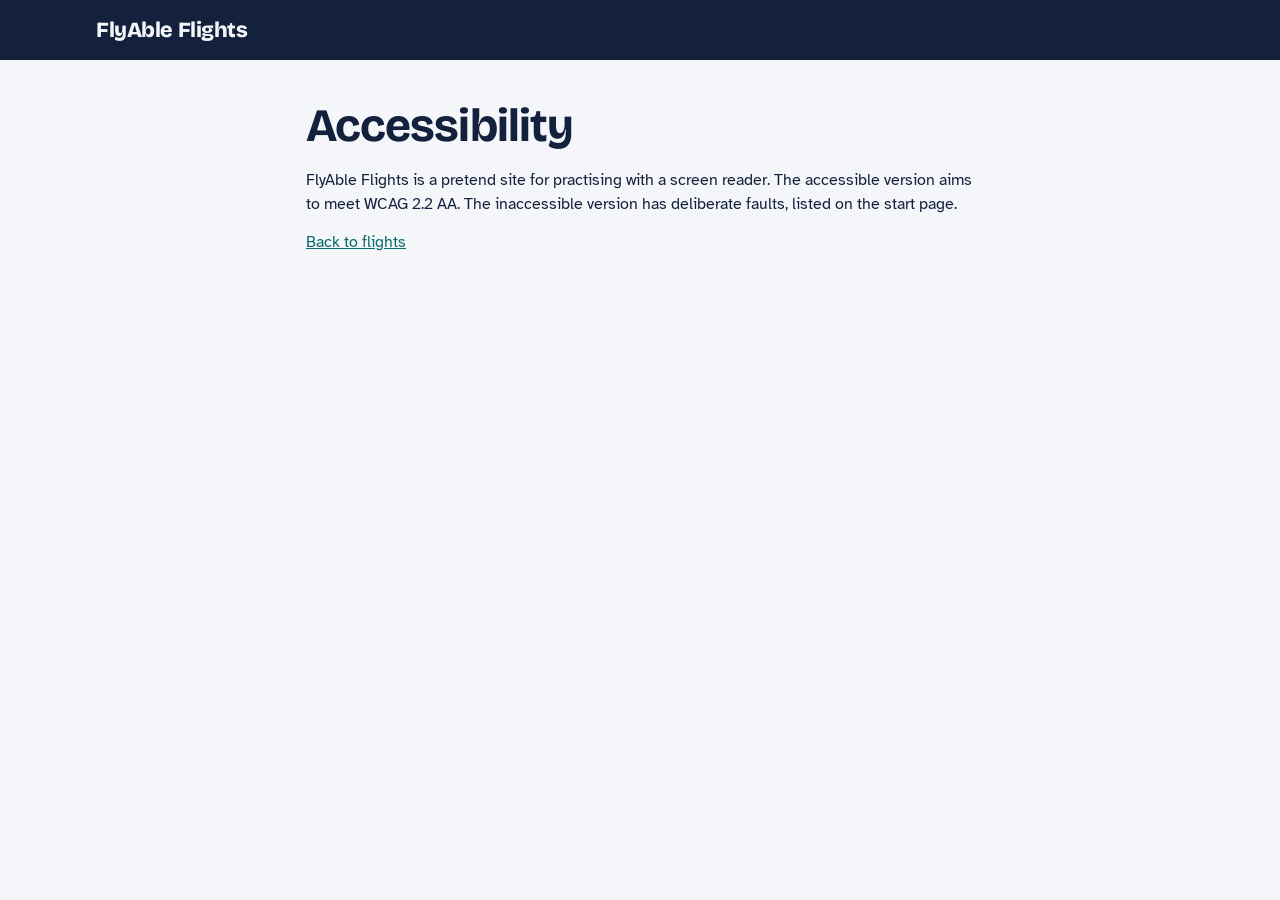
==== accessibility.html @ 93ddb494 "One way by default; real Hotels/Car hire pages; one heading per flight; drop Flight details; clear p" ====
<!doctype html>
<html lang="en-GB">
<head>
<meta charset="utf-8">
<meta name="viewport" content="width=device-width, initial-scale=1">
<title>Accessibility – FlyAble Flights</title>
<link rel="stylesheet" href="https://fonts.googleapis.com/css2?family=Atkinson+Hyperlegible:wght@400;700&family=Bricolage+Grotesque:opsz,wght@12..96,600;12..96,800&display=swap">
<link rel="stylesheet" href="styles.css">
<style>.simple { padding-block: 40px 60px; display: grid; gap: 14px; max-width: 70ch; }</style>
</head>
<body>
<header class="site-header"><div class="wrap"><a class="brand" href="index.html">FlyAble Flights</a></div></header>
<main id="main" class="wrap simple">
  <h1>Accessibility</h1>
  <p>FlyAble Flights is a pretend site for practising with a screen reader. The accessible version aims to meet WCAG 2.2 AA. The inaccessible version has deliberate faults, listed on the start page.</p>
  <p><a id="back" href="index.html">Back to flights</a></p>
</main>
<script>
  // Go back to whichever version of the flights page you came from
  try { const r = document.referrer; if (/\/(custom|broken)\.html/.test(r)) document.getElementById('back').href = r.split('#')[0]; } catch (e) {}
</script>
</body>
</html>
---- styles.css ----
/* Layout: navy header band, hero band holding the search card, then a two-column results area (filters + list) that stacks on phones. */
:root {
  --bg: #f4f6fa;
  --surface: #ffffff;
  --sunk: #eaeef5;
  --ink: #14213d;
  --muted: #4a5875;
  --line: #cdd5e3;
  --accent: #0b6b6b;
  --accent-soft: #dff1ef;
  --accent-ink: #ffffff;
  --gold: #8a5300;
  --danger: #b42318;
  --danger-soft: #fdecea;
  --ok: #17663a;
  --faint: #b3bccb;
  --band: #14213d;
  --band-ink: #f4f6fa;
  --band-muted: #b9c4da;
  --focus: #c2410c;
  --shadow: 0 10px 30px rgba(20, 33, 61, .12);
  --font-display: "Bricolage Grotesque", "Avenir Next", "Segoe UI", sans-serif;
  --font-body: "Atkinson Hyperlegible", "Segoe UI", Verdana, sans-serif;
  --radius: 10px;
}
@media (prefers-color-scheme: dark) {
  :root:not([data-theme="light"]) {
    --bg: #0e1524; --surface: #162036; --sunk: #1c2842; --ink: #e8edf6; --muted: #a9b5cb; --line: #2e3d5f;
    --accent: #4fd1c5; --accent-soft: #143a3d; --accent-ink: #0e1524; --gold: #f5b94a; --danger: #ff8f84; --danger-soft: #3a1c1f;
    --ok: #6ee7a0; --faint: #4a5672; --band: #0a1020; --band-ink: #e8edf6; --band-muted: #9aa6bf; --focus: #fbbf24;
    --shadow: 0 10px 30px rgba(0, 0, 0, .45); color-scheme: dark;
  }
}
:root[data-theme="dark"] {
  --bg: #0e1524; --surface: #162036; --sunk: #1c2842; --ink: #e8edf6; --muted: #a9b5cb; --line: #2e3d5f;
  --accent: #4fd1c5; --accent-soft: #143a3d; --accent-ink: #0e1524; --gold: #f5b94a; --danger: #ff8f84; --danger-soft: #3a1c1f;
  --ok: #6ee7a0; --faint: #4a5672; --band: #0a1020; --band-ink: #e8edf6; --band-muted: #9aa6bf; --focus: #fbbf24;
  --shadow: 0 10px 30px rgba(0, 0, 0, .45); color-scheme: dark;
}

*, *::before, *::after { box-sizing: border-box; }
html { -webkit-text-size-adjust: 100%; }
body { margin: 0; background: var(--bg); color: var(--ink); font-family: var(--font-body); font-size: 1rem; line-height: 1.5; }
img { max-width: 100%; }
[hidden] { display: none !important; }
a { color: var(--accent); }
h1, h2, h3, .h1, .h2, .h3 { font-family: var(--font-display); line-height: 1.15; text-wrap: balance; margin: 0; }
h1, .h1 { font-size: clamp(1.9rem, 4.5vw, 2.9rem); font-weight: 700; letter-spacing: -.02em; }
h2, .h2 { font-size: 1.45rem; font-weight: 700; }
h3, .h3 { font-size: 1.08rem; font-weight: 700; }
p { margin: 0; }

.wrap { max-width: 1120px; margin: 0 auto; padding-left: max(16px, env(safe-area-inset-left, 0px)); padding-right: max(16px, env(safe-area-inset-right, 0px)); }
.vh { position: absolute !important; width: 1px; height: 1px; padding: 0; margin: -1px; overflow: hidden; clip: rect(0 0 0 0); white-space: nowrap; border: 0; }

:focus-visible { outline: 3px solid var(--focus); outline-offset: 2px; }
.no-focus *:focus, .no-focus *:focus-visible { outline: none !important; }

.skip { position: absolute; left: 12px; top: -60px; z-index: 50; background: var(--surface); color: var(--ink); padding: 10px 14px; border-radius: 8px; font-weight: 700; }
.skip:focus { top: 12px; }

/* Practice banner */
.practice { background: var(--accent-soft); color: var(--ink); font-size: .9rem; }
.practice .wrap { display: flex; flex-wrap: wrap; gap: 6px 16px; align-items: center; justify-content: space-between; padding-block: 8px; }
.practice strong { font-weight: 700; }

/* Header */
.site-header { background: var(--band); color: var(--band-ink); }
.site-header .wrap { display: flex; flex-wrap: wrap; align-items: center; justify-content: space-between; gap: 12px 24px; padding-block: 14px; }
.brand { display: inline-flex; align-items: center; gap: 10px; color: var(--band-ink); text-decoration: none; font-family: var(--font-display); font-weight: 800; font-size: 1.35rem; letter-spacing: -.02em; }
.brand svg { flex: none; }
.site-nav ul, .site-nav .navlist { display: flex; flex-wrap: wrap; gap: 4px 18px; list-style: none; margin: 0; padding: 0; }
.site-nav a, .site-nav .navitem { color: var(--band-ink); text-decoration: none; font-weight: 700; padding: 4px 0; border-bottom: 2px solid transparent; cursor: pointer; }
.site-nav a[aria-current="page"], .site-nav .navitem.current { border-bottom-color: var(--accent); }
.site-nav a:hover, .site-nav .navitem:hover { border-bottom-color: var(--band-muted); }

/* Hero */
.hero { background: var(--band); color: var(--band-ink); padding-block: 28px 96px; }
.hero .wrap { display: grid; gap: 10px; }
.hero .lede { color: var(--band-muted); max-width: 60ch; font-size: 1.08rem; }
.eyebrow { font-size: .78rem; letter-spacing: .12em; text-transform: uppercase; color: var(--band-muted); font-weight: 700; }

/* Search card */
.search-wrap { margin-top: -72px; }
.search-card { background: var(--surface); border-radius: 14px; box-shadow: var(--shadow); padding: 20px; display: grid; gap: 18px; border: 1px solid var(--line); }
.row { display: flex; flex-wrap: wrap; gap: 14px; align-items: flex-end; }
.row-top { justify-content: space-between; align-items: center; }
fieldset { border: 0; margin: 0; padding: 0; min-width: 0; }
legend, .legend { font-weight: 700; padding: 0; margin-bottom: 6px; font-size: .95rem; }

.seg { display: inline-flex; flex-wrap: wrap; gap: 6px; }
.seg label, .seg .opt { display: inline-flex; align-items: center; gap: 8px; padding: 7px 14px; border: 1px solid var(--line); border-radius: 999px; cursor: pointer; background: var(--surface); font-weight: 700; font-size: .95rem; }
.seg input { accent-color: var(--accent); width: 1.05rem; height: 1.05rem; margin: 0; }
.seg label:has(input:checked), .seg .opt[aria-checked="true"], .seg .opt.on { border-color: var(--accent); background: var(--accent-soft); }

.dot { width: 1.05rem; height: 1.05rem; border-radius: 50%; border: 2px solid var(--muted); display: inline-grid; place-items: center; flex: none; }
[aria-checked="true"] > .dot, .on > .dot { border-color: var(--accent); }
[aria-checked="true"] > .dot::after, .on > .dot::after { content: ""; width: .5rem; height: .5rem; border-radius: 50%; background: var(--accent); }

.route { display: grid; grid-template-columns: minmax(0, 1fr) auto minmax(0, 1fr); gap: 8px; align-items: end; flex: 2 1 380px; }
.field { display: grid; gap: 5px; min-width: 0; flex: 1 1 160px; position: relative; }
.field > label, .field > .label { font-weight: 700; font-size: .92rem; }
.hint { color: var(--muted); font-size: .85rem; }
.control, select.control, input.control { width: 100%; font: inherit; color: var(--ink); background: var(--surface); border: 1.5px solid var(--muted); border-radius: 8px; padding: 10px 12px; min-height: 46px; }
.control[aria-invalid="true"], .control.bad { border-color: var(--danger); box-shadow: 0 0 0 1px var(--danger); }
.control.btnlike { text-align: left; cursor: pointer; display: flex; align-items: center; justify-content: space-between; gap: 8px; }
.control.btnlike::after { content: ""; width: 8px; height: 8px; border-right: 2px solid var(--muted); border-bottom: 2px solid var(--muted); transform: rotate(45deg) translateY(-3px); flex: none; }
.control.cal-btn::after { display: none; }
.field-error { color: var(--danger); font-weight: 700; font-size: .88rem; }

.swap { width: 46px; height: 46px; border-radius: 50%; border: 1.5px solid var(--line); background: var(--surface); color: var(--ink); display: grid; place-items: center; cursor: pointer; }
.swap:hover { border-color: var(--accent); }

.options { display: flex; flex-wrap: wrap; gap: 10px 22px; align-items: center; }
.chk { display: inline-flex; align-items: center; gap: 9px; cursor: pointer; }
.chk input { accent-color: var(--accent); width: 1.15rem; height: 1.15rem; margin: 0; }
.box { width: 1.2rem; height: 1.2rem; border: 2px solid var(--muted); border-radius: 4px; display: inline-grid; place-items: center; flex: none; background: var(--surface); }
[aria-checked="true"] > .box, .on > .box { background: var(--accent); border-color: var(--accent); }
[aria-checked="true"] > .box::after, .on > .box::after { content: ""; width: .32rem; height: .62rem; border: solid var(--accent-ink); border-width: 0 2.5px 2.5px 0; transform: rotate(45deg) translate(-1px, -1px); }

.switch-track { width: 2.6rem; height: 1.45rem; border-radius: 999px; background: var(--muted); position: relative; flex: none; transition: background .15s; }
.switch-track::after { content: ""; position: absolute; top: 3px; left: 3px; width: calc(1.45rem - 6px); height: calc(1.45rem - 6px); border-radius: 50%; background: var(--surface); transition: transform .15s; }
[aria-checked="true"] > .switch-track, .on > .switch-track { background: var(--accent); }
[aria-checked="true"] > .switch-track::after, .on > .switch-track::after { transform: translateX(1.15rem); }
input.native-switch { accent-color: var(--accent); width: 1.15rem; height: 1.15rem; }

.btn { font: inherit; font-weight: 700; border-radius: 8px; padding: 11px 20px; min-height: 46px; cursor: pointer; border: 1.5px solid transparent; display: inline-flex; align-items: center; justify-content: center; gap: 8px; text-decoration: none; }
.btn-primary { background: var(--accent); color: var(--accent-ink); }
.btn-primary:hover { filter: brightness(1.08); }
.btn-secondary { background: var(--surface); color: var(--ink); border-color: var(--line); }
.btn-secondary:hover { border-color: var(--accent); }
.btn-search { flex: 0 0 auto; min-width: 180px; font-size: 1.05rem; }

.error-summary { border: 2px solid var(--danger); background: var(--danger-soft); border-radius: var(--radius); padding: 14px 16px; display: grid; gap: 6px; }
.error-summary ul { margin: 0; padding-left: 1.2rem; }
.error-summary a { color: var(--danger); font-weight: 700; }
.vague-error { color: var(--danger); font-size: .9rem; }

/* Popovers */
.pop { position: absolute; z-index: 30; top: calc(100% + 6px); left: 0; min-width: 100%; background: var(--surface); border: 1px solid var(--line); border-radius: var(--radius); box-shadow: var(--shadow); padding: 6px; }
.listbox { list-style: none; margin: 0; padding: 4px; max-height: 260px; overflow: auto; }
.listbox [role="option"], .listbox .optrow { padding: 9px 10px; border-radius: 6px; cursor: pointer; display: flex; justify-content: space-between; gap: 12px; }
.listbox .code { color: var(--muted); font-variant-numeric: tabular-nums; }
.listbox [aria-selected="true"], .listbox .active, .listbox .optrow:hover, .listbox [role="option"]:hover { background: var(--accent-soft); }
.listbox .active, .listbox [role="option"].active { outline: 2px solid var(--accent); outline-offset: -2px; }
.pax-pop { width: min(340px, calc(100vw - 32px)); padding: 16px; display: grid; gap: 14px; }
.counter { display: flex; justify-content: space-between; align-items: center; gap: 12px; }
.counter .who { display: grid; }
.stepper { display: inline-flex; align-items: center; gap: 8px; }
.step-btn { width: 36px; height: 36px; border-radius: 50%; border: 1.5px solid var(--line); background: var(--surface); color: var(--ink); font-size: 1.2rem; font-weight: 700; display: grid; place-items: center; cursor: pointer; line-height: 1; }
.step-val { min-width: 2.2ch; text-align: center; font-weight: 700; font-variant-numeric: tabular-nums; padding: 4px; border-radius: 6px; }
input.num { width: 5.5rem; }

/* Calendar */
.cal { position: absolute; z-index: 40; top: calc(100% + 6px); left: 0; width: min(330px, calc(100vw - 32px)); background: var(--surface); border: 1px solid var(--line); border-radius: 12px; box-shadow: var(--shadow); padding: 14px; display: grid; gap: 10px; }
.cal-head { display: flex; align-items: center; justify-content: space-between; gap: 8px; }
.cal-nav { width: 36px; height: 36px; border-radius: 50%; border: 1.5px solid var(--line); background: var(--surface); color: var(--ink); display: grid; place-items: center; cursor: pointer; font-size: 1.1rem; font-weight: 700; }
.cal table { border-collapse: collapse; width: 100%; table-layout: fixed; }
.cal th { font-size: .78rem; color: var(--muted); font-weight: 700; padding: 4px 0; text-align: center; }
.cal td { text-align: center; padding: 2px; }
.cal .day { display: grid; place-items: center; height: 38px; border-radius: 8px; cursor: pointer; font-variant-numeric: tabular-nums; }
.cal td[role="gridcell"], .cal .day { border-radius: 8px; }
.cal td[role="gridcell"] { height: 40px; cursor: pointer; font-variant-numeric: tabular-nums; }
.cal td[role="gridcell"]:hover, .cal .day:hover { background: var(--accent-soft); }
.cal [aria-selected="true"], .cal .day.sel { background: var(--accent); color: var(--accent-ink); font-weight: 700; }
.cal [aria-disabled="true"], .cal .day.off { color: var(--faint); cursor: not-allowed; text-decoration: line-through; }
.cal [aria-current="date"], .cal .day.today { box-shadow: inset 0 0 0 2px var(--gold); }
.cal-foot { display: flex; justify-content: space-between; align-items: center; gap: 8px; font-size: .85rem; color: var(--muted); }

/* Results */
.results { padding-block: 40px 24px; }
.results-head { display: flex; flex-wrap: wrap; gap: 8px 20px; align-items: baseline; justify-content: space-between; margin-bottom: 16px; }
.status { color: var(--muted); font-weight: 700; }
.layout { display: grid; grid-template-columns: 270px minmax(0, 1fr); gap: 24px; align-items: start; }
@media (max-width: 860px) { .layout { grid-template-columns: minmax(0, 1fr); } }
.filters { background: var(--surface); border: 1px solid var(--line); border-radius: 12px; padding: 6px 16px; }
.filters > h2, .filters > .h2 { font-size: 1.1rem; padding: 12px 0 6px; }
.facet { border-top: 1px solid var(--line); }
.facet:first-of-type { border-top: 0; }
.facet summary, .acc-btn { list-style: none; cursor: pointer; display: flex; justify-content: space-between; align-items: center; gap: 10px; padding: 12px 0; font-weight: 700; font-family: var(--font-display); font-size: 1rem; width: 100%; background: none; border: 0; color: var(--ink); text-align: left; }
.facet summary::-webkit-details-marker { display: none; }
.facet summary::after, .acc-btn::after { content: ""; width: 8px; height: 8px; border-right: 2px solid var(--muted); border-bottom: 2px solid var(--muted); transform: rotate(45deg); transition: transform .15s; flex: none; }
.facet[open] summary::after, .acc-btn[aria-expanded="true"]::after, .acc-btn.open::after { transform: rotate(-135deg); }
.facet-body { display: grid; gap: 10px; padding-bottom: 14px; }
.facet-body fieldset { display: grid; gap: 10px; }
.range-row { display: grid; gap: 6px; }
input[type="range"] { width: 100%; accent-color: var(--accent); }
.slider { position: relative; height: 32px; cursor: pointer; touch-action: none; }
.slider-track { position: absolute; left: 0; right: 0; top: 13px; height: 6px; border-radius: 3px; background: var(--sunk); }
.slider-fill { position: absolute; left: 0; top: 13px; height: 6px; border-radius: 3px; background: var(--accent); }
.slider-thumb { position: absolute; top: 5px; width: 22px; height: 22px; margin-left: -11px; border-radius: 50%; background: var(--surface); border: 3px solid var(--accent); }
.value-out { font-weight: 700; }

.sort { display: flex; flex-wrap: wrap; gap: 0; border: 1px solid var(--line); border-radius: 12px; overflow: hidden; background: var(--surface); margin-bottom: 14px; }
.sort > * { flex: 1 1 0; }
.sort label, .sort [role="tab"], .sort .tab { display: grid; gap: 2px; padding: 12px 14px; cursor: pointer; border-right: 1px solid var(--line); text-align: left; }
.sort > *:last-child { border-right: 0; }
.sort .t { font-weight: 700; font-family: var(--font-display); }
.sort .s { color: var(--muted); font-size: .88rem; font-variant-numeric: tabular-nums; }
.sort label:has(input:checked), .sort [aria-selected="true"], .sort .tab.on { background: var(--accent-soft); box-shadow: inset 0 -3px 0 var(--accent); }
.sort input { accent-color: var(--accent); }
.sort fieldset { display: flex; flex-wrap: wrap; width: 100%; }
.sort fieldset > label { flex: 1 1 0; }

.flist { list-style: none; margin: 0; padding: 0; display: grid; gap: 12px; }
.card { background: var(--surface); border: 1px solid var(--line); border-radius: 12px; padding: 16px; display: grid; grid-template-columns: minmax(0, 1fr) auto; gap: 12px 20px; }
@media (max-width: 560px) { .card { grid-template-columns: minmax(0, 1fr); } }
.card-main { display: grid; gap: 10px; min-width: 0; }
.carrier { display: flex; align-items: center; gap: 10px; }
.carrier img { width: 40px; height: 40px; border-radius: 10px; flex: none; }
.carrier img.wide { width: 150px; }
.carrier .fno { color: var(--muted); font-size: .88rem; }
.leg { display: grid; grid-template-columns: auto minmax(0, 1fr) auto; gap: 12px; align-items: center; }
.leg .t { font-family: var(--font-display); font-size: 1.35rem; font-weight: 700; font-variant-numeric: tabular-nums; }
.leg .ap { color: var(--muted); font-size: .85rem; }
.leg .mid { display: grid; justify-items: center; gap: 2px; font-size: .85rem; color: var(--muted); text-align: center; }
.leg .line { width: 100%; height: 2px; background: var(--line); position: relative; }
.leg .line.stops::after { content: ""; position: absolute; left: 50%; top: -3px; width: 8px; height: 8px; margin-left: -4px; border-radius: 50%; background: var(--gold); }
.direct { color: var(--ok); font-weight: 700; }
.plus1 { font-size: .75rem; vertical-align: super; color: var(--gold); font-weight: 700; }
.card-side { display: grid; gap: 8px; align-content: center; justify-items: end; text-align: right; }
@media (max-width: 560px) { .card-side { justify-items: stretch; text-align: left; grid-template-columns: 1fr auto; align-items: center; } }
.price { font-family: var(--font-display); font-size: 1.6rem; font-weight: 800; color: var(--gold); font-variant-numeric: tabular-nums; }
.price-note { color: var(--muted); font-size: .82rem; }
.more summary, .more-btn { cursor: pointer; color: var(--accent); font-weight: 700; display: inline-flex; align-items: center; gap: 6px; background: none; border: 0; padding: 0; font: inherit; font-weight: 700; }
.more-body { margin-top: 8px; padding: 12px; background: var(--sunk); border-radius: 8px; display: grid; gap: 4px; font-size: .92rem; }
.more-body dl { display: grid; grid-template-columns: auto minmax(0, 1fr); gap: 4px 14px; margin: 0; }
.more-body dt { color: var(--muted); }
.more-body dd { margin: 0; }
.empty { background: var(--surface); border: 1px dashed var(--line); border-radius: 12px; padding: 24px; display: grid; gap: 8px; }

/* Dialog */
dialog.modal, .modal { border: 0; padding: 0; border-radius: 14px; background: var(--surface); color: var(--ink); box-shadow: var(--shadow); width: min(560px, calc(100vw - 32px)); max-height: calc(100vh - 32px); overflow: auto; }
dialog.modal::backdrop { background: rgba(10, 16, 32, .6); }
.backdrop { position: fixed; inset: 0; background: rgba(10, 16, 32, .6); z-index: 60; display: grid; place-items: center; padding: 16px; }
.backdrop .modal { position: relative; }
.modal-head { display: flex; justify-content: space-between; align-items: flex-start; gap: 12px; padding: 18px 20px 12px; border-bottom: 1px solid var(--line); }
.modal-body { padding: 16px 20px 20px; display: grid; gap: 16px; }
.icon-btn { width: 40px; height: 40px; border-radius: 50%; border: 1.5px solid var(--line); background: var(--surface); color: var(--ink); display: grid; place-items: center; cursor: pointer; flex: none; font-size: 1.3rem; line-height: 1; }
.trip-sum { background: var(--sunk); border-radius: 8px; padding: 12px; display: grid; gap: 2px; font-size: .95rem; }
.stack { display: grid; gap: 10px; }
.total { display: flex; justify-content: space-between; align-items: baseline; gap: 12px; border-top: 1px solid var(--line); padding-top: 12px; }
.total .price { font-size: 1.4rem; }
.confirm { display: grid; gap: 12px; padding: 24px 20px; }
.ref { font-family: var(--font-display); font-size: 1.6rem; font-weight: 800; letter-spacing: .04em; color: var(--accent); }

/* FAQ */
.faq { padding-block: 24px 48px; }
.faq-list { display: grid; gap: 0; background: var(--surface); border: 1px solid var(--line); border-radius: 12px; padding: 4px 18px; margin-top: 14px; }
.faq-item { border-top: 1px solid var(--line); }
.faq-item:first-child { border-top: 0; }
.faq-item summary { list-style: none; }
.faq-item summary::-webkit-details-marker { display: none; }
.faq-body { padding: 0 0 14px; color: var(--muted); max-width: 70ch; }

/* Footer */
.site-footer { background: var(--band); color: var(--band-muted); padding-block: 28px; font-size: .9rem; }
.site-footer .wrap { display: flex; flex-wrap: wrap; gap: 12px 28px; justify-content: space-between; }
.site-footer a, .site-footer .link { color: var(--band-ink); cursor: pointer; }
.foot-links { display: flex; flex-wrap: wrap; gap: 8px 18px; list-style: none; margin: 0; padding: 0; }

/* Cookie banner (inaccessible version only) */
.cookie { position: fixed; left: 0; right: 0; bottom: 0; z-index: 55; background: var(--surface); border-top: 1px solid var(--line); box-shadow: var(--shadow); padding-bottom: env(safe-area-inset-bottom, 0px); }
.cookie .wrap { display: flex; flex-wrap: wrap; gap: 10px 18px; align-items: center; justify-content: space-between; padding-block: 12px; }
.lowc { color: var(--faint); }

/* Calendar with prices */
.cal { width: min(380px, calc(100vw - 32px)); }
.cal-app { display: grid; gap: 10px; }
.cal-month-h { text-align: center; }
.cal-jumps { display: flex; flex-wrap: wrap; gap: 8px; justify-content: space-between; }
.cal-jumps .cal-cheap-btn { flex: 1 1 auto; min-height: 38px; padding: 6px 12px; font-size: .9rem; }
@media (max-width: 640px) {
  .cal { position: fixed; top: auto; left: max(8px, env(safe-area-inset-left, 0px)); right: max(8px, env(safe-area-inset-right, 0px)); bottom: calc(8px + env(safe-area-inset-bottom, 0px)); width: auto; max-height: calc(100vh - 24px); overflow: auto; z-index: 70; }
}
.cal-step { font-family: var(--font-display); font-weight: 700; font-size: 1.1rem; }
.cal-keys { font-size: .85rem; color: var(--muted); background: var(--sunk); border-radius: 8px; padding: 8px 10px; }
.cal .cal-head { flex-wrap: wrap; }
.cal .cal-head .h3 { order: -1; flex-basis: 100%; text-align: center; }
.cal-month-btn { min-height: 38px; padding: 6px 12px; font-size: .9rem; }
.cal-month-btn:disabled { opacity: .45; cursor: not-allowed; }
.cal-foot { justify-content: flex-end; flex-wrap: wrap; }
/* Spoken text for each day: invisible but covering the whole day, so VoiceOver's cursor and clicks land on the day itself */
/* Safari does not reliably let a table cell anchor positioned content, so each day has its own positioned box */
.cal .cell { position: relative; display: block; }
.cal .sr { position: absolute; inset: 0; overflow: hidden; opacity: 0; white-space: nowrap; font-size: 1rem; color: transparent; pointer-events: none; }
.cal td[role="gridcell"] { position: relative; height: 50px; padding: 3px 0; line-height: 1.15; vertical-align: middle; }
.cal .dn { display: block; font-weight: 700; }
.cal .dp { display: block; font-size: .7rem; color: var(--muted); font-variant-numeric: tabular-nums; min-height: 1em; }
.cal .dp.low { color: var(--ok); font-weight: 700; }
.cal .dp.high { color: var(--danger); }
.cal [aria-selected="true"] .dp { color: var(--accent-ink); }
.cal td.in-range { background: var(--accent-soft); border-radius: 0; }
.cal-legend { display: flex; gap: 16px; font-size: .8rem; color: var(--muted); }
.cal-legend .lg::before { content: ""; display: inline-block; width: .6rem; height: .6rem; border-radius: 50%; margin-right: 6px; background: currentColor; }
.cal-legend .low { color: var(--ok); }
.cal-legend .high { color: var(--danger); }
.cal .day.low { box-shadow: inset 0 -3px 0 var(--ok); }
.cal .day.high { box-shadow: inset 0 -3px 0 var(--danger); }

/* Cookie banner at the top of the page */
.cookie.inline { position: static; box-shadow: none; border-top: 0; border-bottom: 1px solid var(--line); padding-bottom: 0; }
.cookie-text { display: grid; gap: 4px; max-width: 70ch; }
.cookie-actions { display: flex; flex-wrap: wrap; gap: 8px; align-items: center; }
.cookie-text:focus { outline: none; }
.cookie-text:focus-visible { outline: 3px solid var(--focus); outline-offset: 4px; }

/* Cookie preferences */
.prefs { display: grid; }
.pref { display: grid; grid-template-columns: minmax(0, 1fr) auto; gap: 2px 16px; align-items: center; padding: 12px 0; border-top: 1px solid var(--line); }
.pref:first-child { border-top: 0; }
.pref > label, .pref > .label { font-weight: 700; }
.pref > .hint { grid-column: 1 / -1; }
.pref .chk[role="switch"], .pref .chk.sw { justify-self: end; }
.pref [aria-disabled="true"], .pref .locked { opacity: .6; cursor: not-allowed; }

/* Tooltip and toggletip */
.tip-wrap { position: relative; display: inline-flex; align-items: center; gap: 8px; }
.tip-btn { width: 26px; height: 26px; border-radius: 50%; border: 1.5px solid var(--muted); background: var(--surface); color: var(--ink); display: inline-grid; place-items: center; font: inherit; font-weight: 700; font-size: .85rem; line-height: 1; cursor: pointer; padding: 0; flex: none; }
.tip-btn:hover { border-color: var(--accent); }
.tip-btn svg { width: 14px; height: 14px; }
.tip { position: absolute; z-index: 45; bottom: calc(100% + 8px); left: 0; width: max-content; max-width: min(260px, calc(100vw - 32px)); background: var(--ink); color: var(--bg); padding: 8px 12px; border-radius: 8px; font-size: .88rem; line-height: 1.4; box-shadow: var(--shadow); font-weight: 400; }
.tip[popover] { position: fixed; inset: auto; margin: 0; border: 0; }

/* Save a flight */
.card-actions { display: flex; gap: 8px; align-items: center; justify-content: flex-end; }
.save-btn { width: 46px; height: 46px; border-radius: 8px; border: 1.5px solid var(--line); background: var(--surface); color: var(--ink); display: grid; place-items: center; cursor: pointer; padding: 0; flex: none; }
.save-btn:hover { border-color: var(--accent); }
.save-btn svg { width: 22px; height: 22px; }
.save-btn svg path { fill: none; stroke: currentColor; stroke-width: 2; }
.save-btn[aria-pressed="true"], .save-btn.on { color: var(--danger); border-color: var(--danger); }
.save-btn[aria-pressed="true"] svg path, .save-btn.on svg path { fill: currentColor; }
.saved-note { font-size: .82rem; color: var(--ok); font-weight: 700; }

/* Popular destinations carousel */
.dest { padding-block: 16px 24px; }
.dest-head { display: flex; flex-wrap: wrap; justify-content: space-between; align-items: flex-end; gap: 10px 16px; margin-bottom: 14px; }
.dest-head > div:first-child { display: grid; gap: 4px; }
.dest-controls { display: flex; gap: 8px; align-items: center; flex-wrap: wrap; }
.dest-controls .btn { min-height: 36px; padding: 6px 14px; font-size: .9rem; }
.dest-count { color: var(--muted); font-weight: 700; font-variant-numeric: tabular-nums; }
.dest-track { display: flex; overflow-x: auto; scroll-snap-type: x mandatory; gap: 16px; list-style: none; margin: 0; padding: 0 0 8px; scroll-behavior: smooth; }
.dest-track > .dest-slide { flex: 0 0 100%; scroll-snap-align: start; }
.dest-track:focus-visible { outline-offset: 4px; border-radius: 12px; }
.dest-stack { display: grid; }
.dest-stack > .dest-slide { grid-area: 1 / 1; }
.dest-stack.fade > .dest-slide { opacity: 0; pointer-events: none; transition: opacity .4s; }
.dest-stack.fade > .dest-slide.on { opacity: 1; pointer-events: auto; }
.dest-card { background: var(--surface); border: 1px solid var(--line); border-radius: 12px; overflow: hidden; display: grid; grid-template-columns: minmax(0, 1.15fr) minmax(0, 1fr); height: 100%; }
@media (max-width: 640px) { .dest-card { grid-template-columns: minmax(0, 1fr); } }
.dest-card img { width: 100%; height: 100%; aspect-ratio: 16 / 9; object-fit: cover; display: block; }
.dest-body { padding: 20px; display: grid; gap: 8px; align-content: center; justify-items: start; }
.dest-region { font-size: .78rem; letter-spacing: .1em; text-transform: uppercase; font-weight: 700; color: var(--muted); }
.dest-price { color: var(--muted); }
.dest-price strong { color: var(--gold); font-family: var(--font-display); font-size: 1.3rem; }

@media (prefers-reduced-motion: reduce) { * { transition: none !important; animation: none !important; } }

/* Plain calendar: browser dialog, ordinary table, a real button for each day */
dialog.modal.cal-dialog { width: min(860px, calc(100vw - 16px)); }
.cal-months { display: flex; flex-wrap: wrap; gap: 24px; }
.cal-month { flex: 1 1 320px; min-width: 0; }
.cal-month .cal-month-h { margin: 0 0 6px; }
.cal-plain { gap: 12px; }
.cal-table { width: 100%; border-collapse: collapse; table-layout: fixed; font-variant-numeric: tabular-nums; }
.cal-table th { font-size: .78rem; color: var(--muted); font-weight: 700; padding: 4px 0; text-align: center; }
.cal-table td { padding: 2px; text-align: center; }
.cal-table .day { position: relative; width: 100%; min-height: 50px; display: grid; place-items: center; align-content: center; border: 0; border-radius: 8px; background: none; color: var(--ink); font: inherit; padding: 4px 0; line-height: 1.15; }
.cal-table button.day { cursor: pointer; }
.cal-table button.day:hover { background: var(--accent-soft); }
.cal-table .day .dn { font-weight: 700; }
.cal-table .day .dp { font-size: .7rem; color: var(--muted); }
.cal-table .day.low .dp { color: var(--ok); font-weight: 700; }
.cal-table .day.high .dp { color: var(--danger); }
.cal-table .day.in-range { background: var(--accent-soft); }
.cal-table .day.sel { background: var(--accent); color: var(--accent-ink); }
.cal-table .day.sel .dp { color: var(--accent-ink); }
.cal-table .day.past { color: var(--faint); }
.cal-table .day.past .dn { font-weight: 400; text-decoration: line-through; }
/* From / To results: a list of real buttons */
.place-results { padding: 4px; }
.place-results .listbox { padding: 0; }
.place-results button.optrow { width: 100%; font: inherit; color: var(--ink); background: none; border: 0; text-align: left; }
.place-results button.optrow:hover, .place-results button.optrow:focus { background: var(--accent-soft); }
.place-results button.optrow:focus-visible { outline: 2px solid var(--accent); outline-offset: -2px; }
/* Cheapest day line under each month heading */
.cal-month-cheap { margin: 0 0 8px; text-align: center; font-size: .9rem; color: var(--muted); }
.cal-month-cheap .cal-go { font: inherit; font-weight: 700; color: var(--ok); background: none; border: 0; padding: 2px 4px; text-decoration: underline; cursor: pointer; border-radius: 4px; }
.cal-month-cheap .cal-go:hover, .cal-month-cheap .cal-go:focus { background: var(--accent-soft); }
/* Inaccessible version: the calendar opens as a non-modal pop-up, floating in the middle of the screen */
dialog.modal.cal-float[open] { position: fixed; inset: 0; margin: auto; height: fit-content; z-index: 60; }
/* Results: a heading straight before the list, and cards that lead with price and departure time */
.list-h { font-size: 1.15rem; margin: 14px 0 10px; }
.card-h { margin: 0; font-size: 1rem; font-weight: 400; line-height: 1.5; }
.card-h .price-note { margin: 0 10px 0 6px; }
.card-h .price { line-height: 1.1; }
.card-h .card-dep { font-family: var(--font-display); font-weight: 700; font-size: 1.05rem; color: var(--ink); }
.carrier .aname { font-weight: 700; }
.step-btn[aria-disabled="true"] { opacity: .45; cursor: default; }
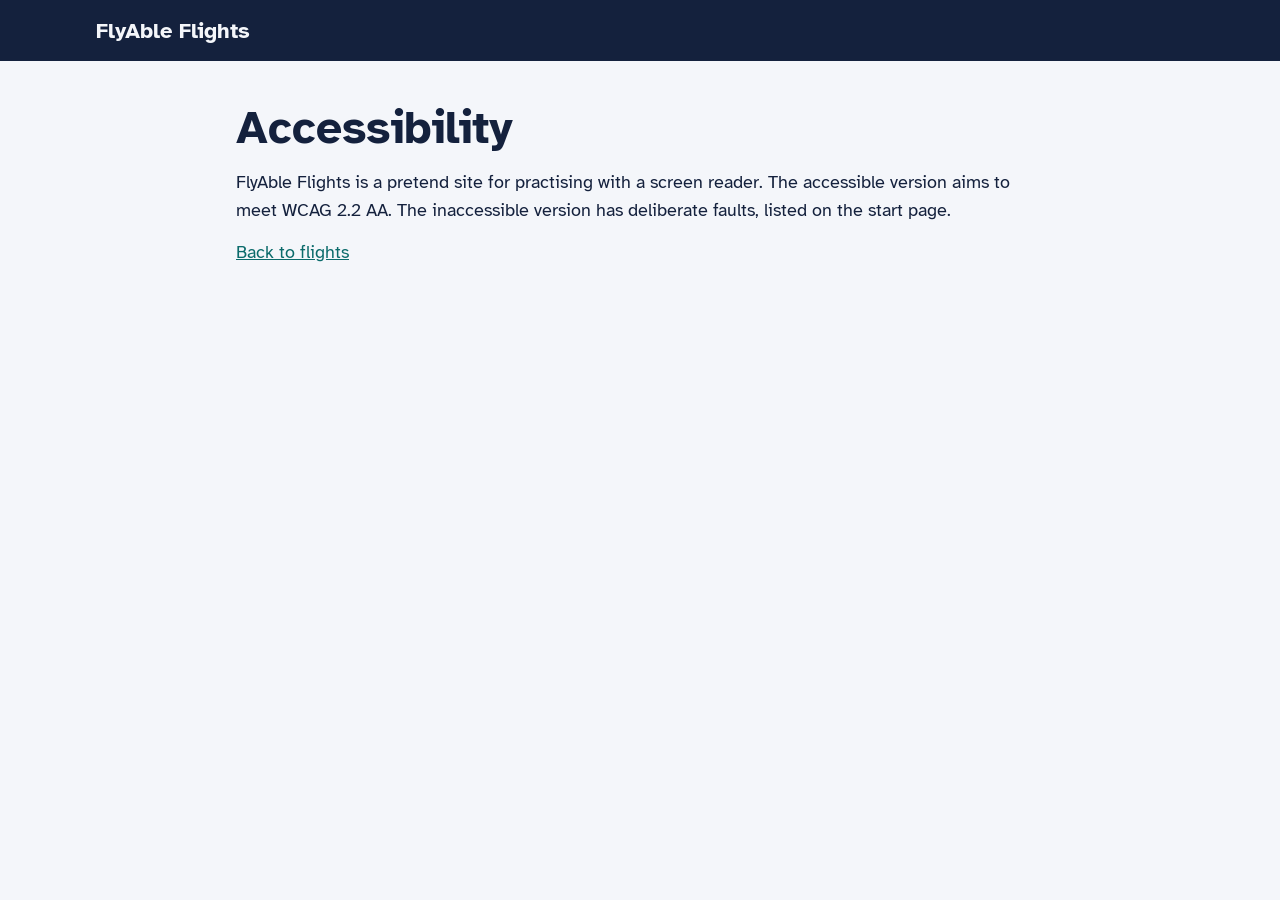
==== commit 49309fd8: "Easier-to-read text: Atkinson Hyperlegible throughout, hosted with the site; larger small text; no t" ====
--- a/accessibility.html
+++ b/accessibility.html
@@ -4,7 +4,6 @@
 <meta charset="utf-8">
 <meta name="viewport" content="width=device-width, initial-scale=1">
 <title>Accessibility – FlyAble Flights</title>
-<link rel="stylesheet" href="https://fonts.googleapis.com/css2?family=Atkinson+Hyperlegible:wght@400;700&family=Bricolage+Grotesque:opsz,wght@12..96,600;12..96,800&display=swap">
 <link rel="stylesheet" href="styles.css">
 <style>.simple { padding-block: 40px 60px; display: grid; gap: 14px; max-width: 70ch; }</style>
 </head>
--- a/styles.css
+++ b/styles.css
@@ -1,3 +1,8 @@
+/* Atkinson Hyperlegible (Braille Institute, SIL Open Font License), hosted with the site so it loads even where Google Fonts is blocked */
+@font-face { font-family: "Atkinson Hyperlegible"; font-style: normal; font-weight: 400; font-display: swap; src: url("fonts/atkinson-hyperlegible-latin-400-normal.woff2") format("woff2"); }
+@font-face { font-family: "Atkinson Hyperlegible"; font-style: italic; font-weight: 400; font-display: swap; src: url("fonts/atkinson-hyperlegible-latin-400-italic.woff2") format("woff2"); }
+@font-face { font-family: "Atkinson Hyperlegible"; font-style: normal; font-weight: 700; font-display: swap; src: url("fonts/atkinson-hyperlegible-latin-700-normal.woff2") format("woff2"); }
+@font-face { font-family: "Atkinson Hyperlegible"; font-style: italic; font-weight: 700; font-display: swap; src: url("fonts/atkinson-hyperlegible-latin-700-italic.woff2") format("woff2"); }
 /* Layout: navy header band, hero band holding the search card, then a two-column results area (filters + list) that stacks on phones. */
 :root {
   --bg: #f4f6fa;
@@ -19,7 +24,7 @@
   --band-muted: #b9c4da;
   --focus: #c2410c;
   --shadow: 0 10px 30px rgba(20, 33, 61, .12);
-  --font-display: "Bricolage Grotesque", "Avenir Next", "Segoe UI", sans-serif;
+  --font-display: "Atkinson Hyperlegible", "Segoe UI", Verdana, sans-serif;
   --font-body: "Atkinson Hyperlegible", "Segoe UI", Verdana, sans-serif;
   --radius: 10px;
 }
@@ -40,12 +45,12 @@
 
 *, *::before, *::after { box-sizing: border-box; }
 html { -webkit-text-size-adjust: 100%; }
-body { margin: 0; background: var(--bg); color: var(--ink); font-family: var(--font-body); font-size: 1rem; line-height: 1.5; }
+body { margin: 0; background: var(--bg); color: var(--ink); font-family: var(--font-body); font-size: 1.125rem; line-height: 1.55; }
 img { max-width: 100%; }
 [hidden] { display: none !important; }
 a { color: var(--accent); }
 h1, h2, h3, .h1, .h2, .h3 { font-family: var(--font-display); line-height: 1.15; text-wrap: balance; margin: 0; }
-h1, .h1 { font-size: clamp(1.9rem, 4.5vw, 2.9rem); font-weight: 700; letter-spacing: -.02em; }
+h1, .h1 { font-size: clamp(1.9rem, 4.5vw, 2.9rem); font-weight: 700; letter-spacing: 0; }
 h2, .h2 { font-size: 1.45rem; font-weight: 700; }
 h3, .h3 { font-size: 1.08rem; font-weight: 700; }
 p { margin: 0; }
@@ -67,7 +72,7 @@
 /* Header */
 .site-header { background: var(--band); color: var(--band-ink); }
 .site-header .wrap { display: flex; flex-wrap: wrap; align-items: center; justify-content: space-between; gap: 12px 24px; padding-block: 14px; }
-.brand { display: inline-flex; align-items: center; gap: 10px; color: var(--band-ink); text-decoration: none; font-family: var(--font-display); font-weight: 800; font-size: 1.35rem; letter-spacing: -.02em; }
+.brand { display: inline-flex; align-items: center; gap: 10px; color: var(--band-ink); text-decoration: none; font-family: var(--font-display); font-weight: 800; font-size: 1.35rem; letter-spacing: 0; }
 .brand svg { flex: none; }
 .site-nav ul, .site-nav .navlist { display: flex; flex-wrap: wrap; gap: 4px 18px; list-style: none; margin: 0; padding: 0; }
 .site-nav a, .site-nav .navitem { color: var(--band-ink); text-decoration: none; font-weight: 700; padding: 4px 0; border-bottom: 2px solid transparent; cursor: pointer; }
@@ -78,7 +83,7 @@
 .hero { background: var(--band); color: var(--band-ink); padding-block: 28px 96px; }
 .hero .wrap { display: grid; gap: 10px; }
 .hero .lede { color: var(--band-muted); max-width: 60ch; font-size: 1.08rem; }
-.eyebrow { font-size: .78rem; letter-spacing: .12em; text-transform: uppercase; color: var(--band-muted); font-weight: 700; }
+.eyebrow { font-size: .9rem; letter-spacing: .06em; text-transform: uppercase; color: var(--band-muted); font-weight: 700; }
 
 /* Search card */
 .search-wrap { margin-top: -72px; }
@@ -100,13 +105,13 @@
 .route { display: grid; grid-template-columns: minmax(0, 1fr) auto minmax(0, 1fr); gap: 8px; align-items: end; flex: 2 1 380px; }
 .field { display: grid; gap: 5px; min-width: 0; flex: 1 1 160px; position: relative; }
 .field > label, .field > .label { font-weight: 700; font-size: .92rem; }
-.hint { color: var(--muted); font-size: .85rem; }
+.hint { color: var(--muted); font-size: .95rem; }
 .control, select.control, input.control { width: 100%; font: inherit; color: var(--ink); background: var(--surface); border: 1.5px solid var(--muted); border-radius: 8px; padding: 10px 12px; min-height: 46px; }
 .control[aria-invalid="true"], .control.bad { border-color: var(--danger); box-shadow: 0 0 0 1px var(--danger); }
 .control.btnlike { text-align: left; cursor: pointer; display: flex; align-items: center; justify-content: space-between; gap: 8px; }
 .control.btnlike::after { content: ""; width: 8px; height: 8px; border-right: 2px solid var(--muted); border-bottom: 2px solid var(--muted); transform: rotate(45deg) translateY(-3px); flex: none; }
 .control.cal-btn::after { display: none; }
-.field-error { color: var(--danger); font-weight: 700; font-size: .88rem; }
+.field-error { color: var(--danger); font-weight: 700; font-size: .95rem; }
 
 .swap { width: 46px; height: 46px; border-radius: 50%; border: 1.5px solid var(--line); background: var(--surface); color: var(--ink); display: grid; place-items: center; cursor: pointer; }
 .swap:hover { border-color: var(--accent); }
@@ -156,7 +161,7 @@
 .cal-head { display: flex; align-items: center; justify-content: space-between; gap: 8px; }
 .cal-nav { width: 36px; height: 36px; border-radius: 50%; border: 1.5px solid var(--line); background: var(--surface); color: var(--ink); display: grid; place-items: center; cursor: pointer; font-size: 1.1rem; font-weight: 700; }
 .cal table { border-collapse: collapse; width: 100%; table-layout: fixed; }
-.cal th { font-size: .78rem; color: var(--muted); font-weight: 700; padding: 4px 0; text-align: center; }
+.cal th { font-size: .9rem; color: var(--muted); font-weight: 700; padding: 4px 0; text-align: center; }
 .cal td { text-align: center; padding: 2px; }
 .cal .day { display: grid; place-items: center; height: 38px; border-radius: 8px; cursor: pointer; font-variant-numeric: tabular-nums; }
 .cal td[role="gridcell"], .cal .day { border-radius: 8px; }
@@ -165,7 +170,7 @@
 .cal [aria-selected="true"], .cal .day.sel { background: var(--accent); color: var(--accent-ink); font-weight: 700; }
 .cal [aria-disabled="true"], .cal .day.off { color: var(--faint); cursor: not-allowed; text-decoration: line-through; }
 .cal [aria-current="date"], .cal .day.today { box-shadow: inset 0 0 0 2px var(--gold); }
-.cal-foot { display: flex; justify-content: space-between; align-items: center; gap: 8px; font-size: .85rem; color: var(--muted); }
+.cal-foot { display: flex; justify-content: space-between; align-items: center; gap: 8px; font-size: .95rem; color: var(--muted); }
 
 /* Results */
 .results { padding-block: 40px 24px; }
@@ -196,7 +201,7 @@
 .sort label, .sort [role="tab"], .sort .tab { display: grid; gap: 2px; padding: 12px 14px; cursor: pointer; border-right: 1px solid var(--line); text-align: left; }
 .sort > *:last-child { border-right: 0; }
 .sort .t { font-weight: 700; font-family: var(--font-display); }
-.sort .s { color: var(--muted); font-size: .88rem; font-variant-numeric: tabular-nums; }
+.sort .s { color: var(--muted); font-size: .95rem; font-variant-numeric: tabular-nums; }
 .sort label:has(input:checked), .sort [aria-selected="true"], .sort .tab.on { background: var(--accent-soft); box-shadow: inset 0 -3px 0 var(--accent); }
 .sort input { accent-color: var(--accent); }
 .sort fieldset { display: flex; flex-wrap: wrap; width: 100%; }
@@ -209,19 +214,19 @@
 .carrier { display: flex; align-items: center; gap: 10px; }
 .carrier img { width: 40px; height: 40px; border-radius: 10px; flex: none; }
 .carrier img.wide { width: 150px; }
-.carrier .fno { color: var(--muted); font-size: .88rem; }
+.carrier .fno { color: var(--muted); font-size: .95rem; }
 .leg { display: grid; grid-template-columns: auto minmax(0, 1fr) auto; gap: 12px; align-items: center; }
 .leg .t { font-family: var(--font-display); font-size: 1.35rem; font-weight: 700; font-variant-numeric: tabular-nums; }
-.leg .ap { color: var(--muted); font-size: .85rem; }
-.leg .mid { display: grid; justify-items: center; gap: 2px; font-size: .85rem; color: var(--muted); text-align: center; }
+.leg .ap { color: var(--muted); font-size: .95rem; }
+.leg .mid { display: grid; justify-items: center; gap: 2px; font-size: .95rem; color: var(--muted); text-align: center; }
 .leg .line { width: 100%; height: 2px; background: var(--line); position: relative; }
 .leg .line.stops::after { content: ""; position: absolute; left: 50%; top: -3px; width: 8px; height: 8px; margin-left: -4px; border-radius: 50%; background: var(--gold); }
 .direct { color: var(--ok); font-weight: 700; }
-.plus1 { font-size: .75rem; vertical-align: super; color: var(--gold); font-weight: 700; }
+.plus1 { font-size: .85rem; vertical-align: super; color: var(--gold); font-weight: 700; }
 .card-side { display: grid; gap: 8px; align-content: center; justify-items: end; text-align: right; }
 @media (max-width: 560px) { .card-side { justify-items: stretch; text-align: left; grid-template-columns: 1fr auto; align-items: center; } }
 .price { font-family: var(--font-display); font-size: 1.6rem; font-weight: 800; color: var(--gold); font-variant-numeric: tabular-nums; }
-.price-note { color: var(--muted); font-size: .82rem; }
+.price-note { color: var(--muted); font-size: .92rem; }
 .more summary, .more-btn { cursor: pointer; color: var(--accent); font-weight: 700; display: inline-flex; align-items: center; gap: 6px; background: none; border: 0; padding: 0; font: inherit; font-weight: 700; }
 .more-body { margin-top: 8px; padding: 12px; background: var(--sunk); border-radius: 8px; display: grid; gap: 4px; font-size: .92rem; }
 .more-body dl { display: grid; grid-template-columns: auto minmax(0, 1fr); gap: 4px 14px; margin: 0; }
@@ -274,7 +279,7 @@
   .cal { position: fixed; top: auto; left: max(8px, env(safe-area-inset-left, 0px)); right: max(8px, env(safe-area-inset-right, 0px)); bottom: calc(8px + env(safe-area-inset-bottom, 0px)); width: auto; max-height: calc(100vh - 24px); overflow: auto; z-index: 70; }
 }
 .cal-step { font-family: var(--font-display); font-weight: 700; font-size: 1.1rem; }
-.cal-keys { font-size: .85rem; color: var(--muted); background: var(--sunk); border-radius: 8px; padding: 8px 10px; }
+.cal-keys { font-size: .95rem; color: var(--muted); background: var(--sunk); border-radius: 8px; padding: 8px 10px; }
 .cal .cal-head { flex-wrap: wrap; }
 .cal .cal-head .h3 { order: -1; flex-basis: 100%; text-align: center; }
 .cal-month-btn { min-height: 38px; padding: 6px 12px; font-size: .9rem; }
@@ -286,12 +291,12 @@
 .cal .sr { position: absolute; inset: 0; overflow: hidden; opacity: 0; white-space: nowrap; font-size: 1rem; color: transparent; pointer-events: none; }
 .cal td[role="gridcell"] { position: relative; height: 50px; padding: 3px 0; line-height: 1.15; vertical-align: middle; }
 .cal .dn { display: block; font-weight: 700; }
-.cal .dp { display: block; font-size: .7rem; color: var(--muted); font-variant-numeric: tabular-nums; min-height: 1em; }
+.cal .dp { display: block; font-size: .8rem; color: var(--muted); font-variant-numeric: tabular-nums; min-height: 1em; }
 .cal .dp.low { color: var(--ok); font-weight: 700; }
 .cal .dp.high { color: var(--danger); }
 .cal [aria-selected="true"] .dp { color: var(--accent-ink); }
 .cal td.in-range { background: var(--accent-soft); border-radius: 0; }
-.cal-legend { display: flex; gap: 16px; font-size: .8rem; color: var(--muted); }
+.cal-legend { display: flex; gap: 16px; font-size: .9rem; color: var(--muted); }
 .cal-legend .lg::before { content: ""; display: inline-block; width: .6rem; height: .6rem; border-radius: 50%; margin-right: 6px; background: currentColor; }
 .cal-legend .low { color: var(--ok); }
 .cal-legend .high { color: var(--danger); }
@@ -316,10 +321,10 @@
 
 /* Tooltip and toggletip */
 .tip-wrap { position: relative; display: inline-flex; align-items: center; gap: 8px; }
-.tip-btn { width: 26px; height: 26px; border-radius: 50%; border: 1.5px solid var(--muted); background: var(--surface); color: var(--ink); display: inline-grid; place-items: center; font: inherit; font-weight: 700; font-size: .85rem; line-height: 1; cursor: pointer; padding: 0; flex: none; }
+.tip-btn { width: 26px; height: 26px; border-radius: 50%; border: 1.5px solid var(--muted); background: var(--surface); color: var(--ink); display: inline-grid; place-items: center; font: inherit; font-weight: 700; font-size: .95rem; line-height: 1; cursor: pointer; padding: 0; flex: none; }
 .tip-btn:hover { border-color: var(--accent); }
 .tip-btn svg { width: 14px; height: 14px; }
-.tip { position: absolute; z-index: 45; bottom: calc(100% + 8px); left: 0; width: max-content; max-width: min(260px, calc(100vw - 32px)); background: var(--ink); color: var(--bg); padding: 8px 12px; border-radius: 8px; font-size: .88rem; line-height: 1.4; box-shadow: var(--shadow); font-weight: 400; }
+.tip { position: absolute; z-index: 45; bottom: calc(100% + 8px); left: 0; width: max-content; max-width: min(260px, calc(100vw - 32px)); background: var(--ink); color: var(--bg); padding: 8px 12px; border-radius: 8px; font-size: .95rem; line-height: 1.4; box-shadow: var(--shadow); font-weight: 400; }
 .tip[popover] { position: fixed; inset: auto; margin: 0; border: 0; }
 
 /* Save a flight */
@@ -330,7 +335,7 @@
 .save-btn svg path { fill: none; stroke: currentColor; stroke-width: 2; }
 .save-btn[aria-pressed="true"], .save-btn.on { color: var(--danger); border-color: var(--danger); }
 .save-btn[aria-pressed="true"] svg path, .save-btn.on svg path { fill: currentColor; }
-.saved-note { font-size: .82rem; color: var(--ok); font-weight: 700; }
+.saved-note { font-size: .92rem; color: var(--ok); font-weight: 700; }
 
 /* Popular destinations carousel */
 .dest { padding-block: 16px 24px; }
@@ -350,7 +355,7 @@
 @media (max-width: 640px) { .dest-card { grid-template-columns: minmax(0, 1fr); } }
 .dest-card img { width: 100%; height: 100%; aspect-ratio: 16 / 9; object-fit: cover; display: block; }
 .dest-body { padding: 20px; display: grid; gap: 8px; align-content: center; justify-items: start; }
-.dest-region { font-size: .78rem; letter-spacing: .1em; text-transform: uppercase; font-weight: 700; color: var(--muted); }
+.dest-region { font-size: .9rem; letter-spacing: .06em; text-transform: uppercase; font-weight: 700; color: var(--muted); }
 .dest-price { color: var(--muted); }
 .dest-price strong { color: var(--gold); font-family: var(--font-display); font-size: 1.3rem; }
 
@@ -363,13 +368,13 @@
 .cal-month .cal-month-h { margin: 0 0 6px; }
 .cal-plain { gap: 12px; }
 .cal-table { width: 100%; border-collapse: collapse; table-layout: fixed; font-variant-numeric: tabular-nums; }
-.cal-table th { font-size: .78rem; color: var(--muted); font-weight: 700; padding: 4px 0; text-align: center; }
+.cal-table th { font-size: .9rem; color: var(--muted); font-weight: 700; padding: 4px 0; text-align: center; }
 .cal-table td { padding: 2px; text-align: center; }
 .cal-table .day { position: relative; width: 100%; min-height: 50px; display: grid; place-items: center; align-content: center; border: 0; border-radius: 8px; background: none; color: var(--ink); font: inherit; padding: 4px 0; line-height: 1.15; }
 .cal-table button.day { cursor: pointer; }
 .cal-table button.day:hover { background: var(--accent-soft); }
 .cal-table .day .dn { font-weight: 700; }
-.cal-table .day .dp { font-size: .7rem; color: var(--muted); }
+.cal-table .day .dp { font-size: .8rem; color: var(--muted); }
 .cal-table .day.low .dp { color: var(--ok); font-weight: 700; }
 .cal-table .day.high .dp { color: var(--danger); }
 .cal-table .day.in-range { background: var(--accent-soft); }
@@ -397,3 +402,7 @@
 .card-h .card-dep { font-family: var(--font-display); font-weight: 700; font-size: 1.05rem; color: var(--ink); }
 .carrier .aname { font-weight: 700; }
 .step-btn[aria-disabled="true"] { opacity: .45; cursor: default; }
+/* Result cards: one block of text per flight */
+.leg-sum { margin: 0; line-height: 1.5; }
+.leg-sum strong { font-family: var(--font-display); }
+.card-main > .price-note { margin: 0; }
